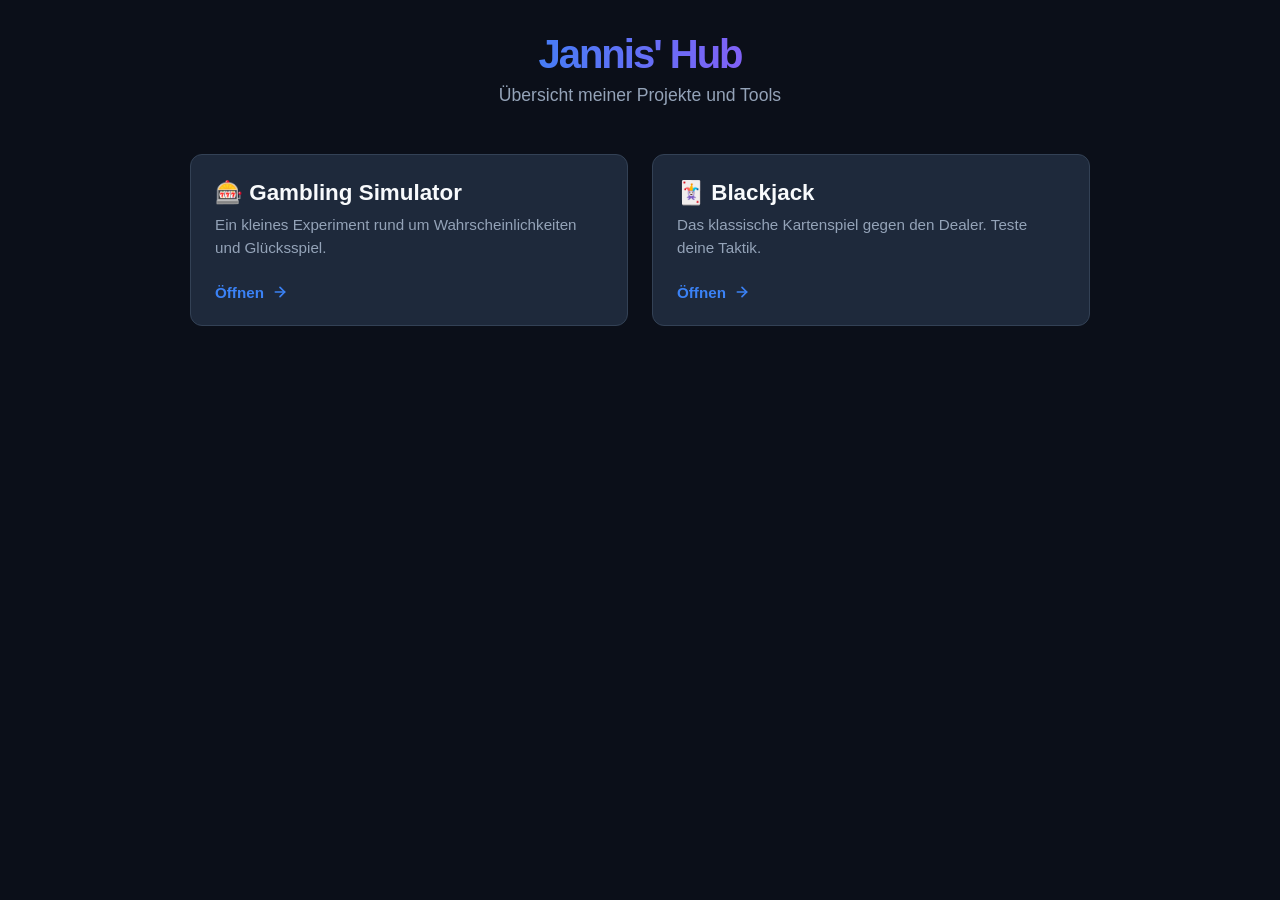
==== Jannis/index.html @ 198e3208 "Add initial HTML structure for Jannis' Projects" ====
<!DOCTYPE html>
<html lang="de">
<head>
    <meta charset="UTF-8">
    <meta name="viewport" content="width=device-width, initial-scale=1.0">
    <title>Jannis' Projects</title>
    <style>
        :root {
            --bg-color: #0b0f19;
            --card-bg: #1e293b;
            --text-main: #f8fafc;
            --text-muted: #94a3b8;
            --accent: #3b82f6;
            --accent-hover: #60a5fa;
        }

        * {
            box-sizing: border-box;
            margin: 0;
            padding: 0;
            font-family: '-apple-system', BlinkMacSystemFont, 'Segoe UI', Roboto, Helvetica, Arial, sans-serif;
        }

        body {
            background-color: var(--bg-color);
            color: var(--text-main);
            min-height: 100vh;
            display: flex;
            flex-direction: column;
            align-items: center;
            padding: 2rem 1rem;
        }

        header {
            text-align: center;
            margin-bottom: 3rem;
            max-width: 600px;
        }

        header h1 {
            font-size: 2.5rem;
            font-weight: 800;
            letter-spacing: -0.05em;
            margin-bottom: 0.5rem;
            background: linear-gradient(to right, #3b82f6, #8b5cf6);
            -webkit-background-clip: text;
            -webkit-text-fill-color: transparent;
        }

        header p {
            color: var(--text-muted);
            font-size: 1.1rem;
        }

        .grid {
            display: grid;
            grid-template-columns: repeat(auto-fit, minmax(280px, 1fr));
            gap: 1.5rem;
            width: 100%;
            max-width: 900px;
        }

        .card {
            background-color: var(--card-bg);
            border: 1px solid #334155;
            border-radius: 12px;
            padding: 1.5rem;
            text-decoration: none;
            color: inherit;
            transition: transform 0.2s ease, border-color 0.2s ease, box-shadow 0.2s ease;
            display: flex;
            flex-direction: column;
            justify-content: space-between;
        }

        .card:hover {
            transform: translateY(-4px);
            border-color: var(--accent);
            box-shadow: 0 10px 20px rgba(0, 0, 0, 0.3);
        }

        .card-content h2 {
            font-size: 1.4rem;
            margin-bottom: 0.5rem;
            font-weight: 600;
        }

        .card-content p {
            color: var(--text-muted);
            font-size: 0.95rem;
            line-height: 1.5;
            margin-bottom: 1.5rem;
        }

        .card-action {
            display: flex;
            align-items: center;
            color: var(--accent);
            font-weight: 600;
            font-size: 0.95rem;
        }

        .card:hover .card-action {
            color: var(--accent-hover);
        }

        .card-action svg {
            margin-left: 0.5rem;
            transition: transform 0.2s ease;
        }

        .card:hover .card-action svg {
            transform: translateX(4px);
        }
    </style>
</head>
<body>

    <header>
        <h1>Jannis' Hub</h1>
        <p>Übersicht meiner Projekte und Tools</p>
    </header>

    <main class="grid" id="project-grid">
        <!-- Die Cards werden automatisch per JavaScript eingefügt -->
    </main>

    <script>
        // HIER NEUE SEITEN EINFACH HINZUFÜGEN
        const projects = [
            {
                title: "🎰 Gambling Simulator",
                description: "Ein kleines Experiment rund um Wahrscheinlichkeiten und Glücksspiel.",
                path: "Gambling" // Leitet weiter zu /Jannis/Gambling
            },
            {
                title: "🃏 Blackjack",
                description: "Das klassische Kartenspiel gegen den Dealer. Teste deine Taktik.",
                path: "Blackjack" // Leitet weiter zu /Jannis/Blackjack
            }
            // Wenn du ein neues Projekt hast, einfach so erweitern:
            // ,{
            //     title: "🤖 Mein neues Tool",
            //     description: "Eine kurze Beschreibung, was das Tool macht.",
            //     path: "NeuesTool"
            // }
        ];

        const grid = document.getElementById('project-grid');

        // Dynamisches Generieren der HTML-Kacheln
        projects.forEach(project => {
            const card = document.createElement('a');
            card.className = 'card';
            // Nutzt relative Pfade, damit es auf GitHub Pages perfekt auflöst
            card.href = `./${project.path}`; 

            card.innerHTML = `
                <div class="card-content">
                    <h2>${project.title}</h2>
                    <p>${project.description}</p>
                </div>
                <div class="card-action">
                    Öffnen 
                    <svg width="16" height="16" viewBox="0 0 24 24" fill="none" stroke="currentColor" stroke-width="2.5" stroke-linecap="round" stroke-linejoin="round"><line x1="5" y1="12" x2="19" y2="12"></line><polyline points="12 5 19 12 12 19"></polyline></svg>
                </div>
            `;
            grid.appendChild(card);
        });
    </script>
</body>
</html>
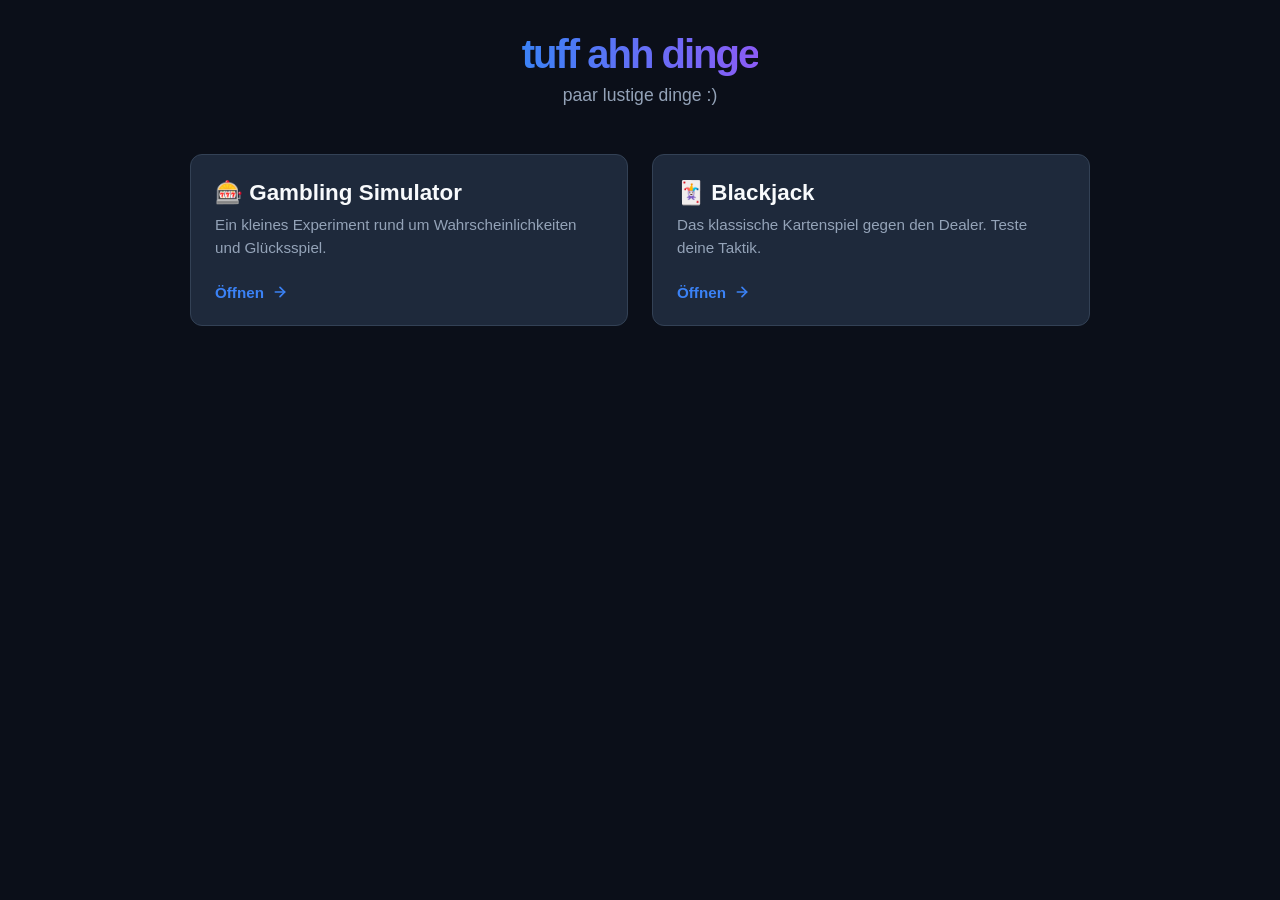
==== commit 449fc65c: "Update header content in index.html" ====
--- a/Jannis/index.html
+++ b/Jannis/index.html
@@ -117,8 +117,8 @@
 <body>
 
     <header>
-        <h1>Jannis' Hub</h1>
-        <p>Übersicht meiner Projekte und Tools</p>
+        <h1>tuff ahh dinge</h1>
+        <p>paar lustige dinge :)</p>
     </header>
 
     <main class="grid" id="project-grid">
